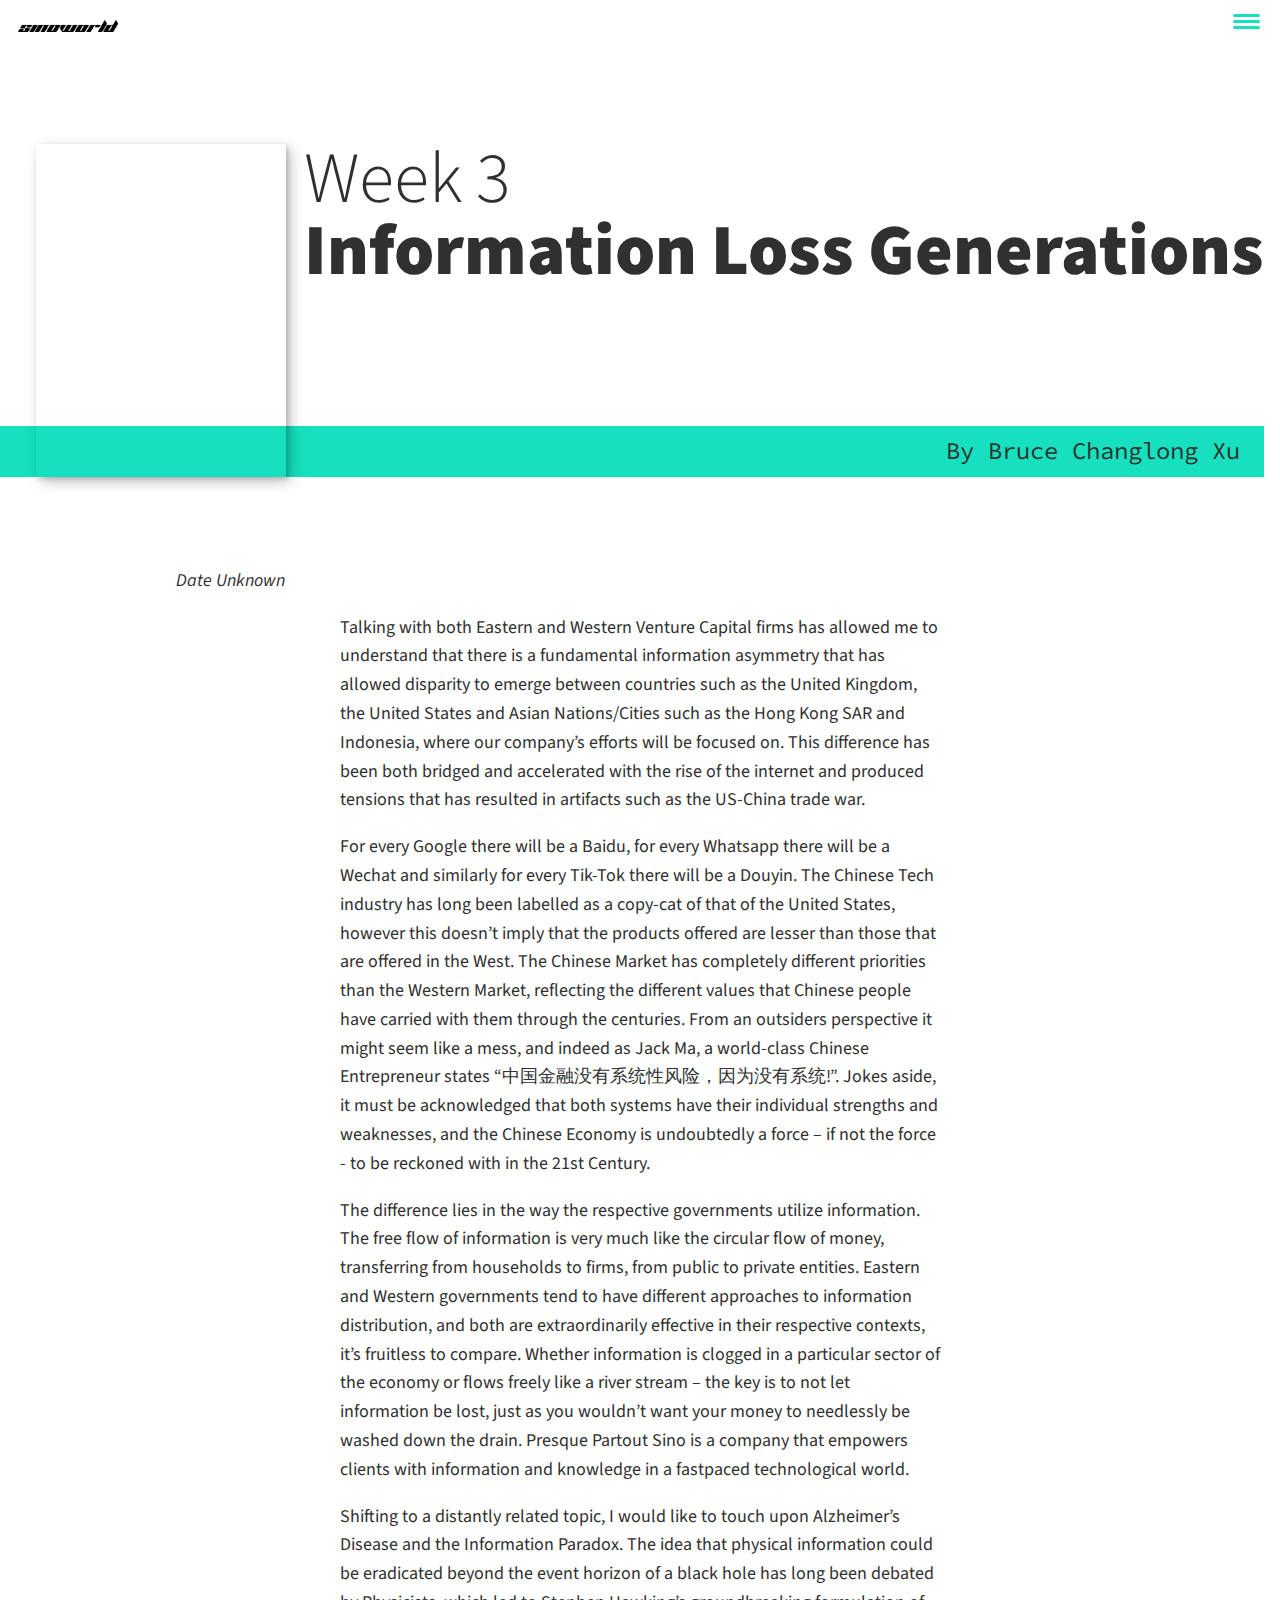
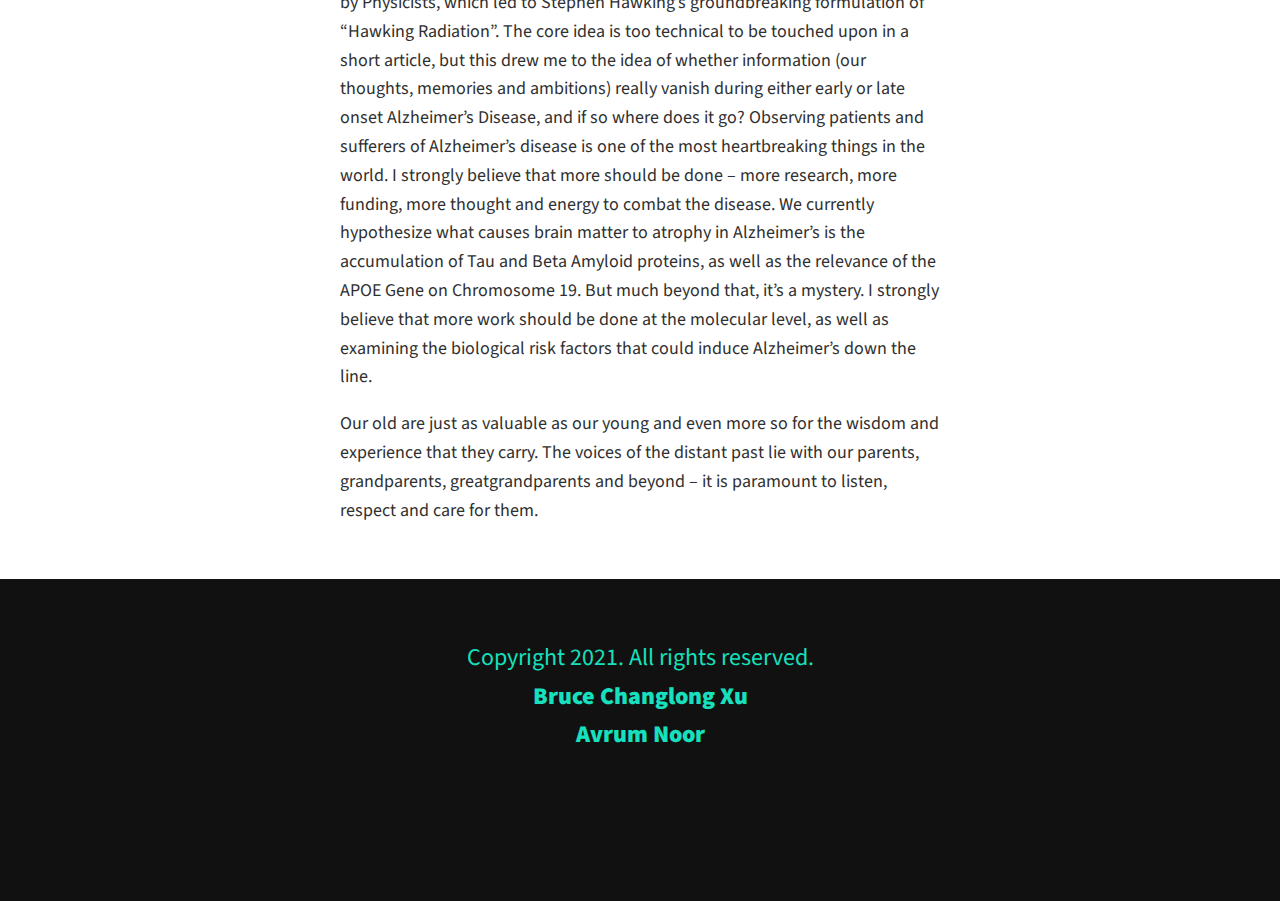
==== portfolio-item-3.html @ 7a5f5561 "Update portfolio-item-3.html" ====
<!DOCTYPE html>
<html lang="en">
    <head><link rel="stylesheet" href="https://cdnjs.cloudflare.com/ajax/libs/normalize/8.0.1/normalize.css">
        <meta charset="UTF-8">
        <meta name="viewport" content="width=device-width, initial-scale=1.0">
        <title>Presque Partout Sino</title>
        <link rel="stylesheet" href="https://cdnjs.cloudflare.com/ajax/libs/normalize/7.0.0/normalize.min.css">
        <link rel="stylesheet" href="https://cdnjs.cloudflare.com/ajax/libs/font-awesome/5.11.2/css/all.css" integrity="sha256-46qynGAkLSFpVbEBog43gvNhfrOj+BmwXdxFgVK/Kvc=" crossorigin="anonymous" />  
        
        <!-- Update these with your own fonts -->
        <link href="https://fonts.googleapis.com/css?family=Source+Code+Pro:400,900|Source+Sans+Pro:300,900&display=swap" rel="stylesheet">
        
        <link rel="stylesheet" href="css/style.css">
    </head>
    <body>
        <header>
            <div class="logo">
                <img src="img/sino_world_logo.png" alt="">
            </div>
            <button class="nav-toggle" aria-label="toggle navigation">
                <span class="hamburger"></span>
            </button>
            <nav class="nav">
                <ul class="nav__list">
                    <li class="nav__item"><a href="index.html#home" class="nav__link">Home</a></li>
                    <li class="nav__item"><a href="index.html#work" class="nav__link">Our Online Courses</a></li>
                    <li class="nav__item"><a href="index.html#weekly-digests" class="nav__link">Weekly Digest</a></li>
                    <li class="nav__item"><a href="index.html#about" class="nav__link">Instructors</a></li>
                    <li class="nav__item"><a href="index.html#services" class="nav__link">About Us</a></li>
                </ul>
            </nav>
        </header>

        <section class="intro">
            <h1 class="section__title section__title--intro">
                Week 3<strong>Information Loss Generations</strong>
            </h1>
            <p class="section__subtitle section__subtitle--intro">By Bruce Changlong Xu</p>
            <img src="weeklydigests/Information_Loss.png" alt="" class="intro__img">
        </section>
        
        <div class="portfolio-item-individual">
            <em>Date Unknown</em>
            <p>Talking with both Eastern and Western Venture Capital firms has allowed me to understand
                that there is a fundamental information asymmetry that has allowed disparity to emerge
                between countries such as the United Kingdom, the United States and Asian Nations/Cities
                such as the Hong Kong SAR and Indonesia, where our company’s efforts will be focused on.
                This difference has been both bridged and accelerated with the rise of the internet and
                produced tensions that has resulted in artifacts such as the US-China trade war.</p>

            <p>For every Google there will be a Baidu, for every Whatsapp there will be a Wechat and
similarly for every Tik-Tok there will be a Douyin. The Chinese Tech industry has long been
labelled as a copy-cat of that of the United States, however this doesn’t imply that the
products offered are lesser than those that are offered in the West. The Chinese Market has
completely different priorities than the Western Market, reflecting the different values that
Chinese people have carried with them through the centuries. From an outsiders perspective
it might seem like a mess, and indeed as Jack Ma, a world-class Chinese Entrepreneur states
“中国金融没有系统性风险，因为没有系统!”. Jokes aside, it must be acknowledged that
both systems have their individual strengths and weaknesses, and the Chinese Economy is
undoubtedly a force – if not the force - to be reckoned with in the 21st Century.</p>
            <p>
                The difference lies in the way the respective governments utilize information. The free flow
of information is very much like the circular flow of money, transferring from households to
firms, from public to private entities. Eastern and Western governments tend to have different
approaches to information distribution, and both are extraordinarily effective in their
respective contexts, it’s fruitless to compare. Whether information is clogged in a particular
sector of the economy or flows freely like a river stream – the key is to not let information be
lost, just as you wouldn’t want your money to needlessly be washed down the drain. Presque
Partout Sino is a company that empowers clients with information and knowledge in a fastpaced technological world. 
            </p>
            <p>Shifting to a distantly related topic, I would like to touch upon Alzheimer’s Disease and the
                Information Paradox. The idea that physical information could be eradicated beyond the
                event horizon of a black hole has long been debated by Physicists, which led to Stephen
                Hawking’s groundbreaking formulation of “Hawking Radiation”. The core idea is too
                technical to be touched upon in a short article, but this drew me to the idea of whether
                information (our thoughts, memories and ambitions) really vanish during either early or late
                onset Alzheimer’s Disease, and if so where does it go? Observing patients and sufferers of
                Alzheimer’s disease is one of the most heartbreaking things in the world. I strongly believe
                that more should be done – more research, more funding, more thought and energy to combat
                the disease. We currently hypothesize what causes brain matter to atrophy in Alzheimer’s is
                the accumulation of Tau and Beta Amyloid proteins, as well as the relevance of the APOE
                Gene on Chromosome 19. But much beyond that, it’s a mystery. I strongly believe that more
                work should be done at the molecular level, as well as examining the biological risk factors
                that could induce Alzheimer’s down the line. </p>
            <p>
                Our old are just as valuable as our young and even more so for the wisdom and experience
that they carry. The voices of the distant past lie with our parents, grandparents, greatgrandparents and beyond – it is paramount to listen, respect and care for them. 
            </p>
        </div>
        
         <!-- Footer -->
         <footer class="footer">
            <!-- replace with your own email address -->
            Copyright 2021. All rights reserved.
            <br>
            <a href="https://brucechanglongxu.github.io" class="footer__link">Bruce Changlong Xu
            <br>
            <a href="https://avrumnoor.github.io" class="footer__link">Avrum Noor
            </a>
            <ul class="social-list">
                <li class="social-list__item">
                    <a class="social-list__link" href="https://instagram.com">
                        <i class="fab fa-instagram"></i>
                    </a>
                </li>
                <li class="social-list__item">
                    <a class="social-list__link" href="https://twitter.com">
                        <i class="fab fa-twitter"></i>
                    </a>
                </li>
            </ul>
        </footer>
        
        
        <script src="js/index.js"></script>
        
    </body>
</html>
---- css/style.css ----
*,
*::before,
*::after {
  box-sizing: border-box;
}

/* Custom Properties, update these for your own design */

:root {
  --ff-primary: "Source Sans Pro", sans-serif;
  --ff-secondary: "Source Code Pro", monospace;

  --fw-reg: 300;
  --fw-bold: 900;

  --clr-light: #fff;
  --clr-dark: #303030;
  --clr-accent: #16e0bd;

  --fs-h1: 3rem;
  --fs-h2: 2.25rem;
  --fs-h3: 1.25rem;
  --fs-body: 1rem;

  --bs: 0.25em 0.25em 0.75em rgba(0, 0, 0, 0.25),
    0.125em 0.125em 0.25em rgba(0, 0, 0, 0.15);
}

@media (min-width: 800px) {
  :root {
    --fs-h1: 4.5rem;
    --fs-h2: 3.75rem;
    --fs-h3: 1.5rem;
    --fs-body: 1.125rem;
  }
}

/* General styles */

/* endable this to add smooth scrolling */
/* html {
    scroll-behavior: smooth;
} */

body {
  background: var(--clr-light);
  color: var(--clr-dark);
  margin: 0;
  font-family: var(--ff-primary);
  font-size: var(--fs-body);
  line-height: 1.6;
}

section {
  padding: 5em 2em;
}

section_2 {
  padding-left: 2em;
  padding-right: 2em;
  padding-bottom: 5em;
}

img {
  display: block;
  max-width: 100%;
}

strong {
  font-weight: var(--fw-bold);
}

:focus {
  outline: 3px solid var(--clr-accent);
  outline-offset: 3px;
}

/* Buttons */

.btn {
  display: inline-block;
  padding: 0.5em 2.5em;
  background: var(--clr-accent);
  color: var(--clr-dark);
  text-decoration: none;
  cursor: pointer;
  font-size: 0.8rem;
  text-transform: uppercase;
  letter-spacing: 2px;
  font-weight: var(--fw-bold);
  transition: transform 200ms ease-in-out;
}

.btn:hover {
  transform: scale(1.1);
}

/* Typography */

h1,
h2,
h3 {
  line-height: 1;
  margin: 0;
}

h1 {
  font-size: var(--fs-h1);
}
h2 {
  font-size: var(--fs-h2);
}
h3 {
  font-size: var(--fs-h3);
}

.section__title {
  margin-bottom: 0.25em;
}

.section__title_2 {
  margin-bottom: 0em;
}

.section__title--intro {
  font-weight: var(--fw-reg);
}

.section__title--intro strong {
  display: block;
}

.section__subtitle {
  margin-top: 5em;
  font-size: var(--fs-h3);
}

.section__subtitle--intro,
.section__subtitle--about {
  background: var(--clr-accent);
  padding: 0.25em 1em;
  font-family: var(--ff-secondary);
  margin-bottom: 0em;
}

.section__subtitle--work {
  color: var(--clr-accent);
  font-weight: var(--fw-bold);
  margin-bottom: 2em;
}

/* header */

header {
  display: flex;
  justify-content: space-between;
  padding: 1em;
}

.logo {
  max-width: 100px;
}

.nav {
  position: fixed;
  background: var(--clr-dark);
  color: var(--clr-light);
  top: 0;
  bottom: 0;
  left: 0;
  right: 0;
  z-index: 100;

  transform: translateX(100%);
  transition: transform 250ms cubic-bezier(0.5, 0, 0.5, 1);
}

.nav__list {
  list-style: none;
  display: flex;
  height: 100%;
  flex-direction: column;
  justify-content: space-evenly;
  align-items: center;
  margin: 0;
  padding: 0;
}

.nav__link {
  color: inherit;
  font-weight: var(--fw-bold);
  font-size: var(--fs-h2);
  text-decoration: none;
}

.nav__link:hover {
  color: var(--clr-accent);
}

.nav-toggle {
  padding: 0.5em;
  background: transparent;
  border: 0;
  cursor: pointer;
  position: absolute;
  right: 1em;
  top: 1em;
  z-index: 1000;
}

.nav-open .nav {
  transform: translateX(0);
}

.nav-open .nav-toggle {
  position: fixed;
}

.nav-open .hamburger {
  transform: rotate(0.625turn);
}

.nav-open .hamburger::before {
  transform: rotate(90deg) translateX(-6px);
}

.nav-open .hamburger::after {
  opacity: 0;
}

.hamburger {
  display: block;
  position: relative;
}

.hamburger,
.hamburger::before,
.hamburger::after {
  background: var(--clr-accent);
  width: 2em;
  height: 3px;
  border-radius: 1em;
  transition: transform 250ms ease-in-out;
}

.hamburger::before,
.hamburger::after {
  content: "";
  position: absolute;
  left: 0;
  right: 0;
}

.hamburger::before {
  top: 6px;
}
.hamburger::after {
  bottom: 6px;
}

/*  Intro section  */

.intro {
  position: relative;
}

.intro__img {
  box-shadow: var(--bs);
}

.section__subtitle--intro {
  display: inline-block;
}

@media (min-width: 600px) {
  .intro {
    display: grid;
    width: min-content;
    margin: 0 auto;
    grid-column-gap: 1em;
    grid-template-areas:
      "img title"
      "img subtitle";
    grid-template-columns: min-content max-content;
  }

  .intro__img {
    grid-area: img;
    min-width: 250px;
    position: relative;
    z-index: 2;
  }

  .section__subtitle--intro {
    align-self: start;
    grid-column: -1 / 1;
    grid-row: 2;
    text-align: right;
    position: relative;
    left: -1.5em;
    width: calc(100% + 1.5em);
  }
}

/*  My services section  */

.my-services {
  background-color: var(--clr-dark);
  background-image: url(../img/services-bg.jpg);
  background-size: cover;
  /* background-blend-mode: multiply; */
  color: var(--clr-light);
  text-align: center;
}

.sino-editor {
  background-color: var(--clr-light);
  background-image: url(../img/sino-editor.jpg);
  background-size: cover;
  background-blend-mode: multiply;
  color: var(--clr-dark);
  text-align: center;
}

.section__title--services {
  color: var(--clr-accent);
  position: relative;
}

.section__title--services::after {
  content: "";
  display: block;
  width: 2em;
  height: 1px;
  margin: 0.5em auto 1em;
  background: var(--clr-light);
  opacity: 0.25;
}

.services {
  margin-bottom: 4em;
}

.service {
  max-width: 500px;
  margin: 0 auto;
}

@media (min-width: 800px) {
  .services {
    display: flex;
    max-width: 1000px;
    margin-left: auto;
    margin-right: auto;
  }

  .service + .service {
    margin-left: 2em;
  }
}

.about-me {
  max-width: 1000px;
  margin: 0 auto;
}

.about-me__img {
  box-shadow: var(--bs);
}

@media (min-width: 600px) {
  .about-me {
    display: grid;
    grid-template-columns: 1fr 200px;
    grid-template-areas:
      "title img"
      "subtitle img"
      "text img";
    grid-column-gap: 2em;
  }

  .section__title--about {
    grid-area: title;
  }

  .section__subtitle--about {
    grid-column: 1 / -1;
    grid-row: 2;
    position: relative;
    left: -1em;
    width: calc(100% + 2em);
    padding-left: 1em;
    padding-right: calc(200px + 4em);
  }

  .about-me__img {
    grid-area: img;
    position: relative;
    z-index: 2;
  }
}

/* My Work */

.my-work {
  background-color: var(--clr-dark);
  color: var(--clr-light);
  text-align: center;
}

/* Weekly Digests */
.my-weeklydigests {
  background-color: var(--clr-dark);
  color: var(--clr-light);
  text-align: center;
}

.portfolio {
  display: grid;
  grid-template-columns: repeat(auto-fit, minmax(300px, 1fr));
}

.portfolio__item {
  background: var(--clr-accent);
  overflow: hidden;
}

.portfolio__img {
  transition: transform 750ms cubic-bezier(0.5, 0, 0.5, 1), opacity 250ms linear;
}

.portfolio__item:focus {
  position: relative;
  z-index: 2;
}

.portfolio__img:hover,
.portfolio__item:focus .portfolio__img {
  transform: scale(1.2);
  opacity: 0.5;
}

/* footer */

.footer {
  background: #111;
  color: var(--clr-accent);
  text-align: center;
  padding: 2.5em 0;
  font-size: var(--fs-h3);
}

.footer a {
  color: inherit;
  text-decoration: none;
}

.footer__link {
  font-weight: var(--fw-bold);
}

.footer__link:hover,
.social-list__link:hover {
  opacity: 0.7;
}

.footer__link:hover {
  text-decoration: underline;
}

.social-list {
  list-style: none;
  display: flex;
  justify-content: center;
  margin: 2em 0 0;
  padding: 0;
}

.social-list__item {
  margin: 0 0.5em;
}

.social-list__link {
  padding: 0.5em;
}

.portfolio-item-individual {
  padding: 0 2em 2em;
  max-width: 1000px;
  margin: 0 auto;
}

.portfolio-item-individual p {
  max-width: 600px;
  margin-left: auto;
  margin-right: auto;
}
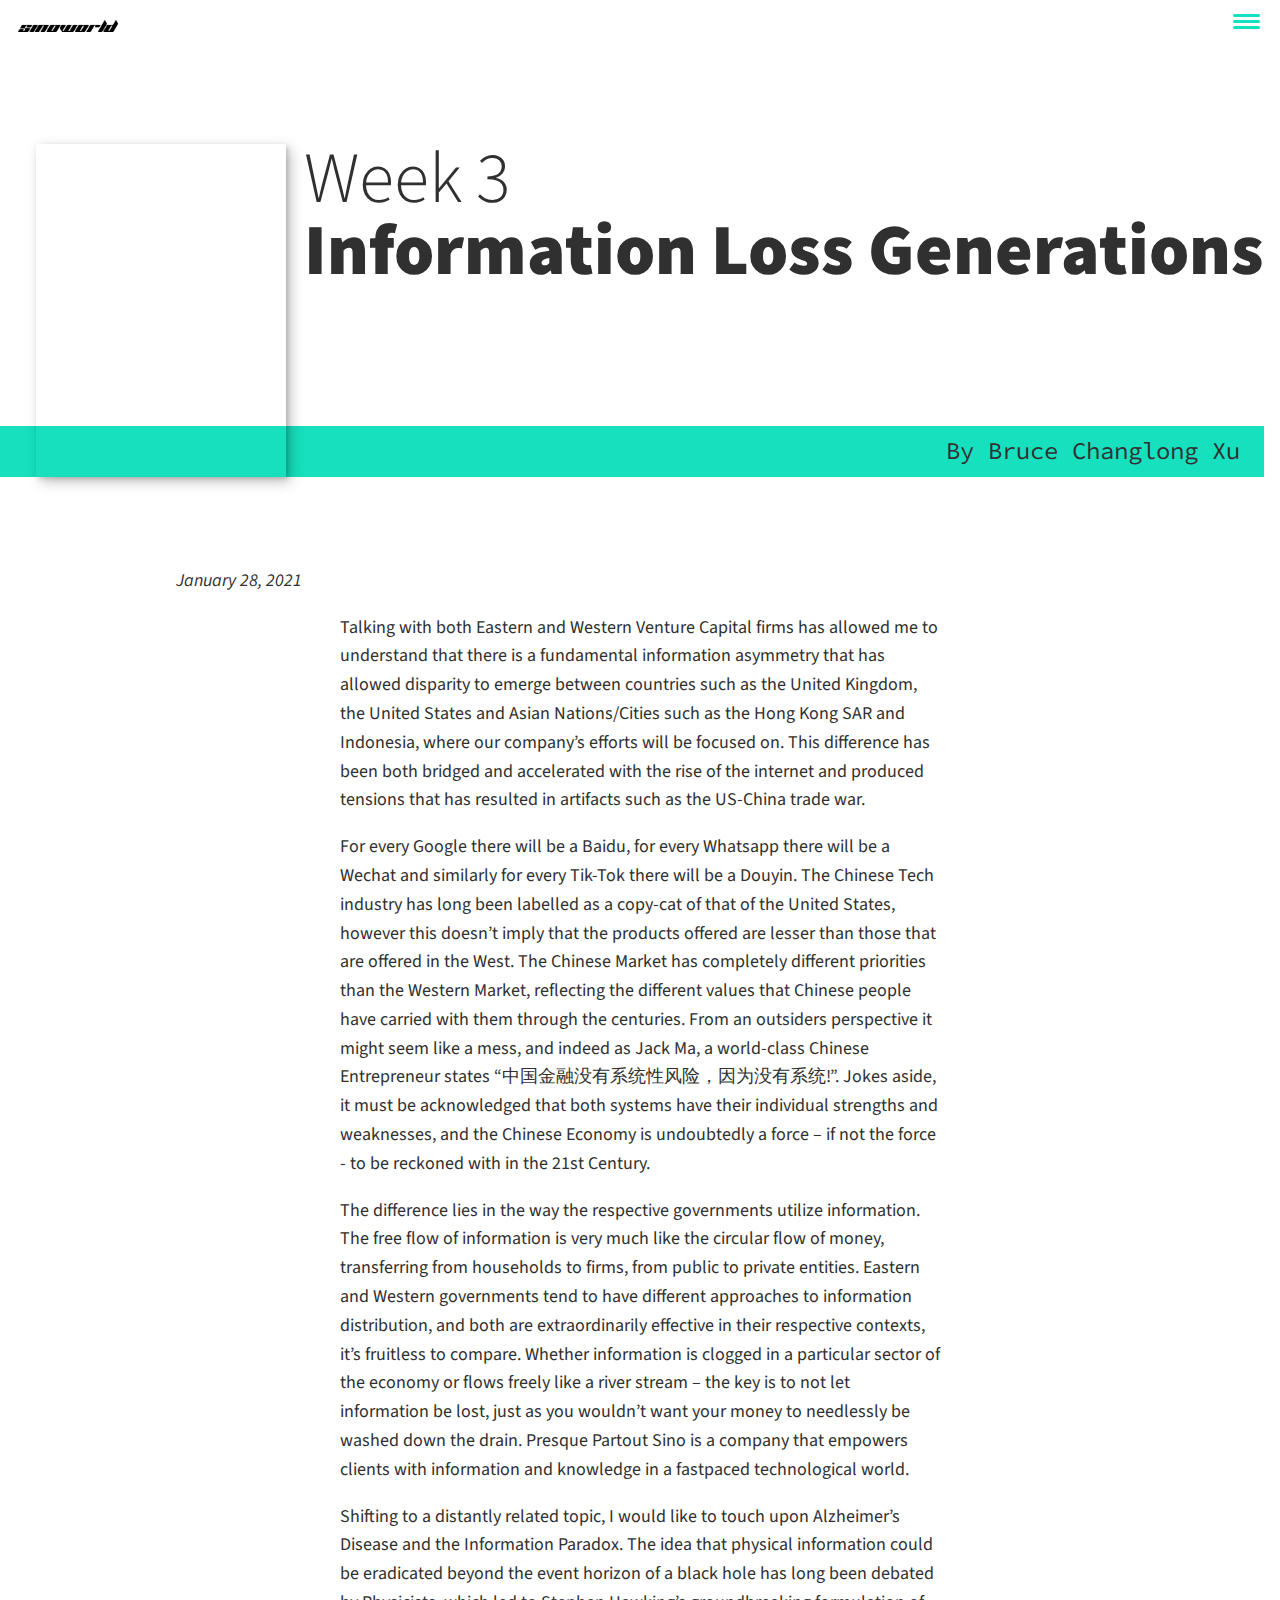
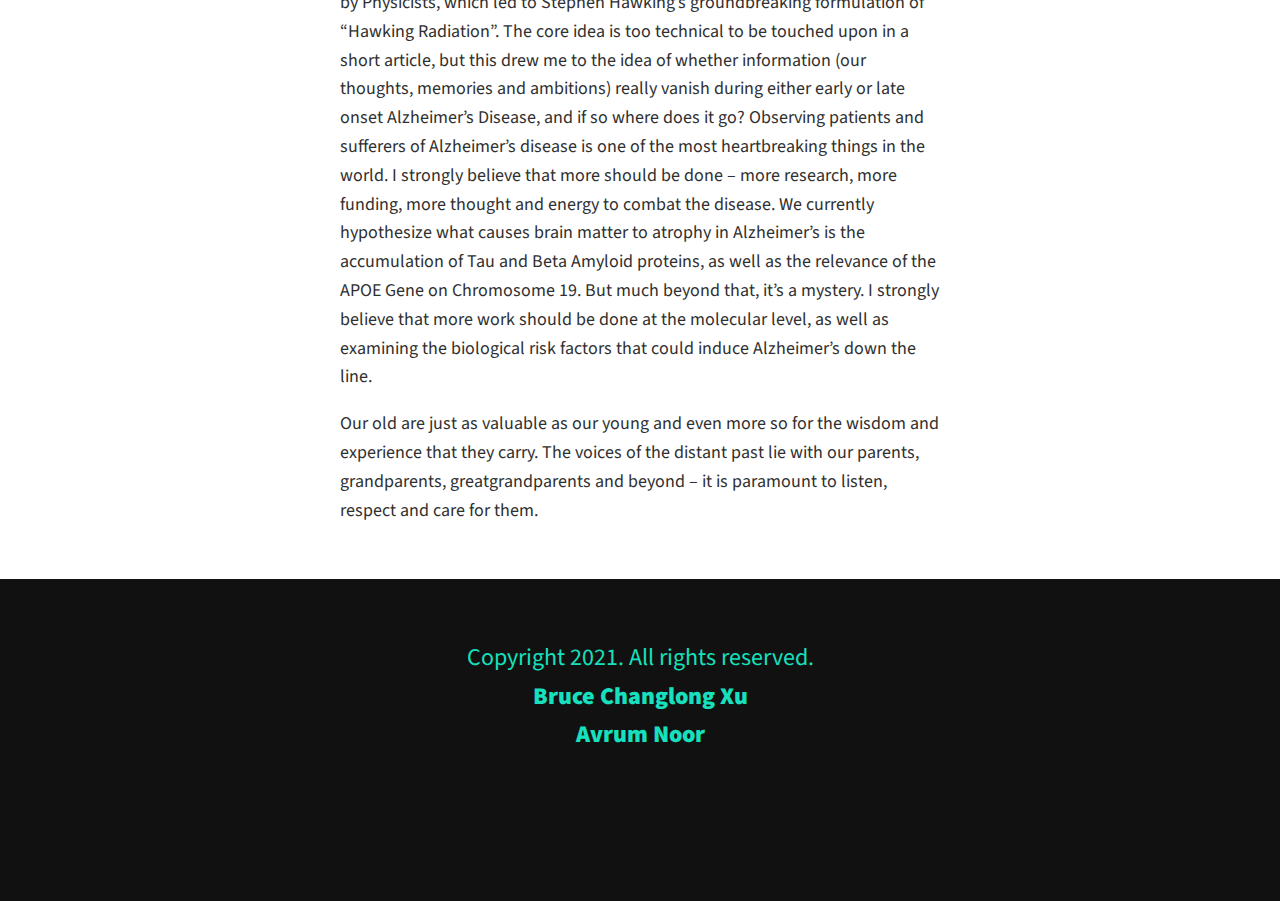
==== commit 4d30ab96: "Updates" ====
--- a/portfolio-item-3.html
+++ b/portfolio-item-3.html
@@ -40,7 +40,7 @@
         </section>
         
         <div class="portfolio-item-individual">
-            <em>Date Unknown</em>
+            <em>January 28, 2021</em>
             <p>Talking with both Eastern and Western Venture Capital firms has allowed me to understand
                 that there is a fundamental information asymmetry that has allowed disparity to emerge
                 between countries such as the United Kingdom, the United States and Asian Nations/Cities
